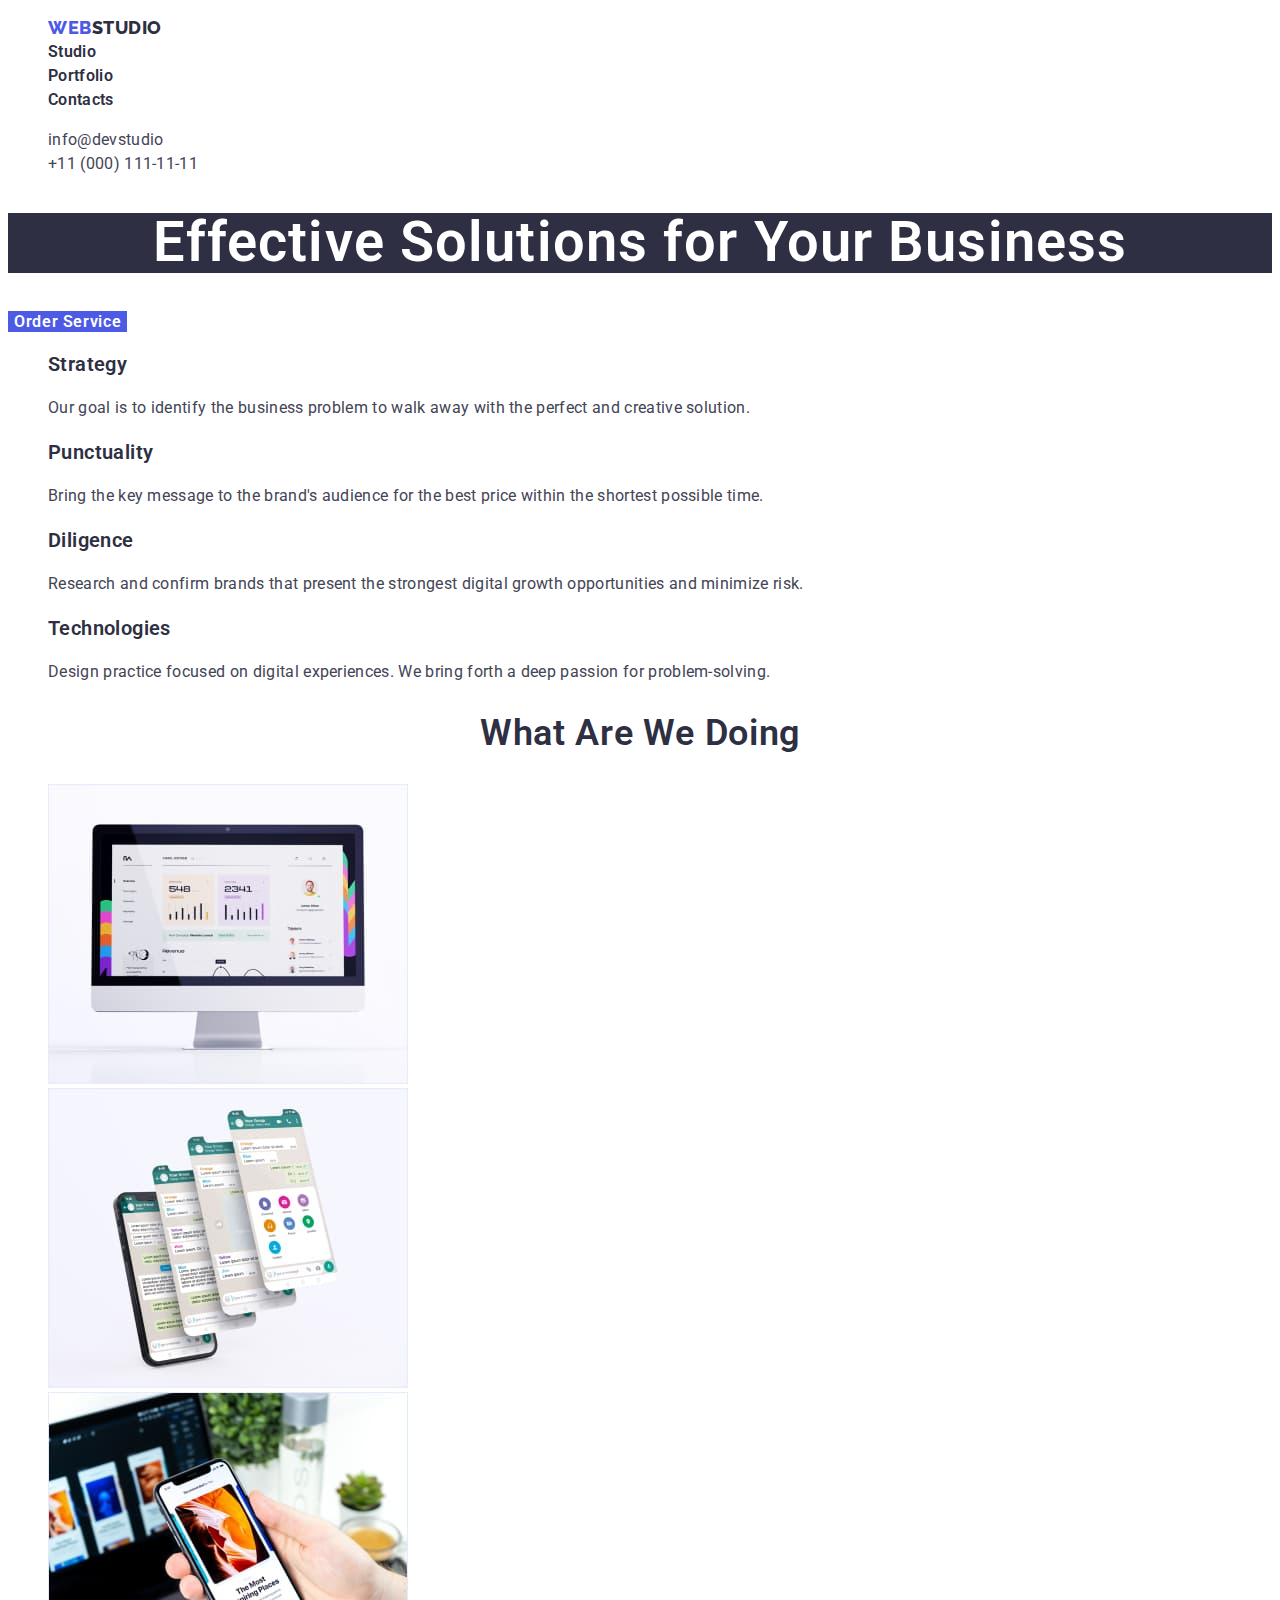
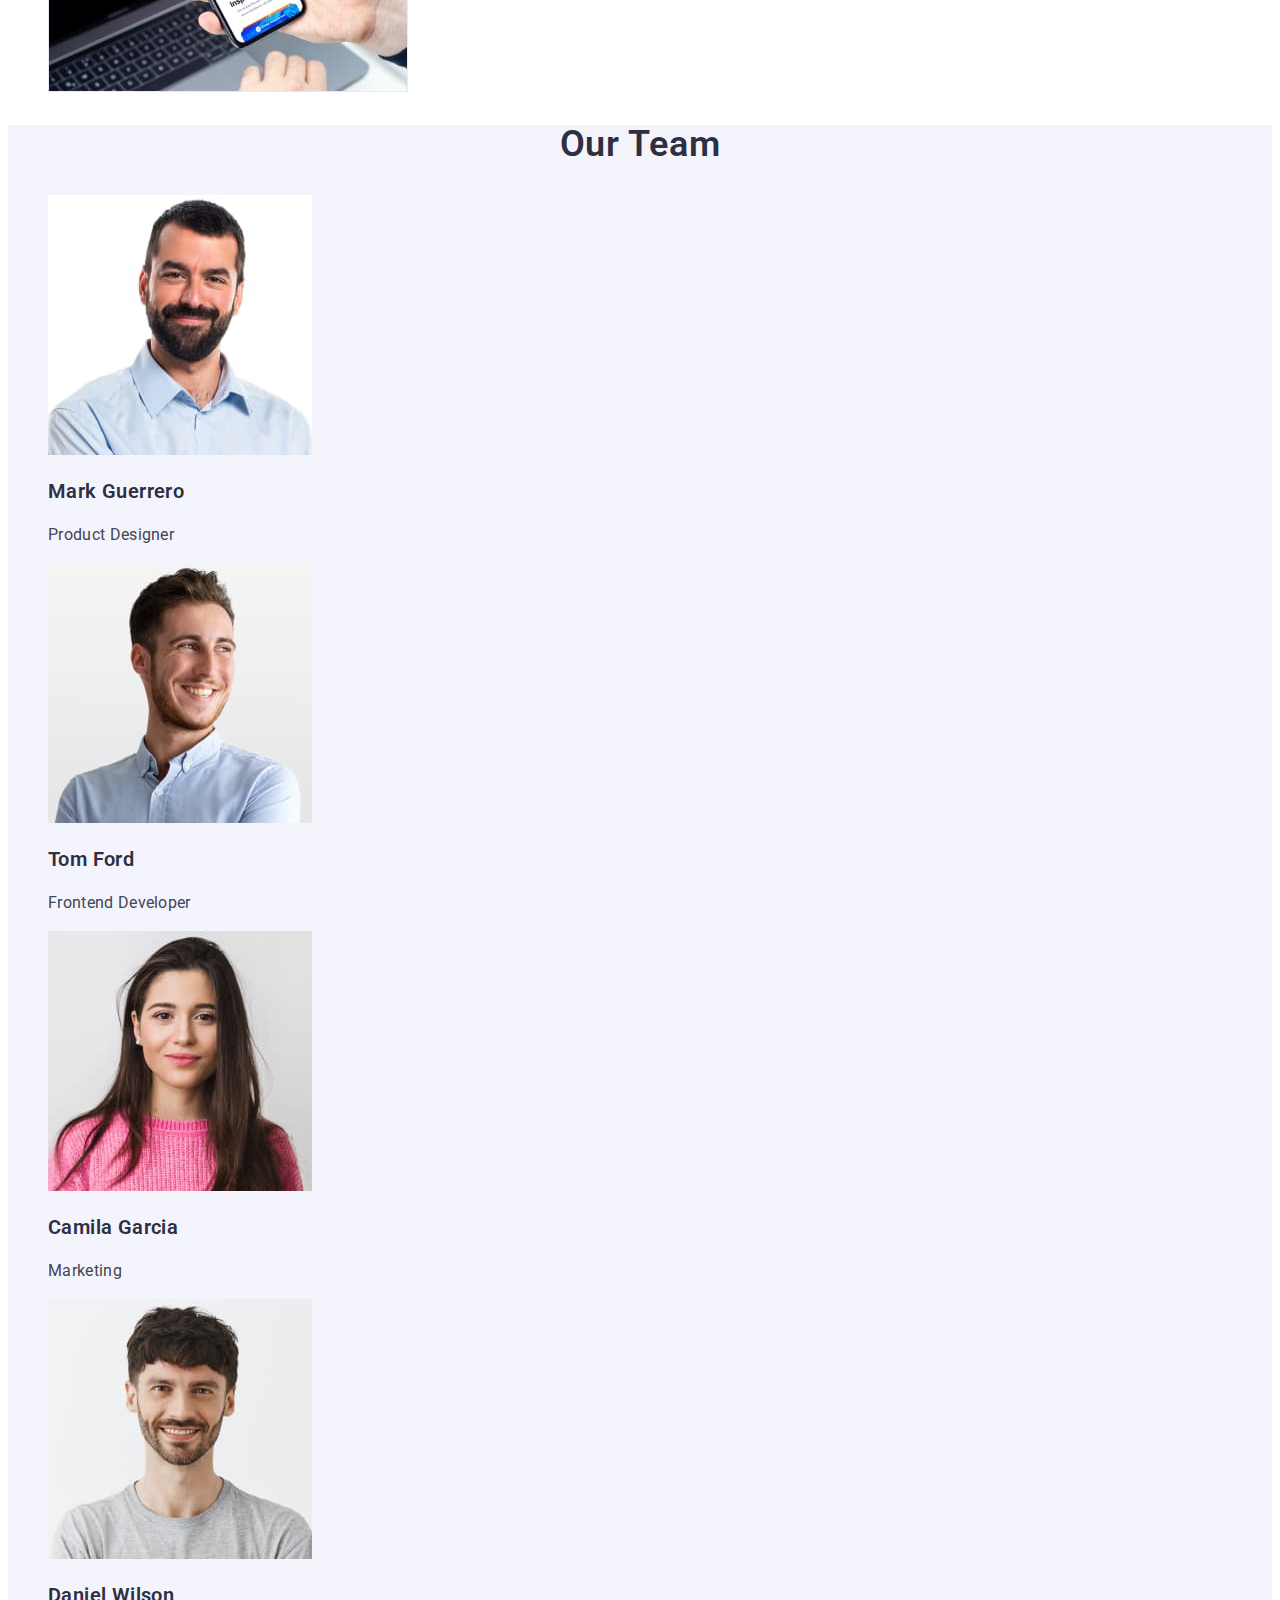
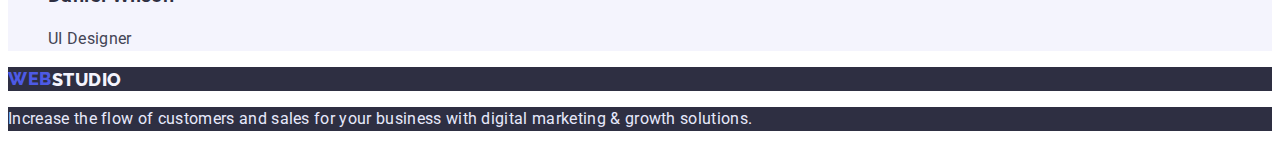
==== index.html @ f4438ddd "Перенесла 2 ДЗ" ====
<!DOCTYPE html>
<html lang="en">
  <head>
    <meta charset="UTF-8" />
    <meta http-equiv="X-UA-Compatible" content="IE=edge" />
    <meta name="viewport" content="width=device-width, initial-scale=1.0" />
    <title>Web studio</title>
    <link rel="preconnect" href="https://fonts.googleapis.com" />
    <link rel="preconnect" href="https://fonts.gstatic.com" crossorigin />
    <link
      href="https://fonts.googleapis.com/css2?family=Raleway:wght@700&family=Roboto:wght@400;500;700;900&display=swap"
      rel="stylesheet"
    />
    <link rel="stylesheet" href="./css/styles.css" />
  </head>
  <body>
    <!-- Шапка -->
    <header>
      <nav>
        <ul class="no-style-type">
          <li>
            <a href="./index.html" class="logo-accent no-decor"
              ><span class="logo">Web</span> studio</a
            >
          </li>
          <li><a href="./index.html" class="link-nav no-decor">Studio</a></li>
          <li>
            <a href="./portfolio.html" class="link-nav no-decor">Portfolio</a>
          </li>
          <li><a href="" class="link-nav no-decor">Contacts</a></li>
        </ul>
      </nav>
      <ul class="no-style-type">
        <li>
          <a href="mailto:info@devstudio" class="social-list no-decor"
            >info@devstudio</a
          >
        </li>
        <li>
          <a href="tel:+11(000)111-11-11" class="social-list no-decor"
            >+11 (000) 111-11-11</a
          >
        </li>
      </ul>
    </header>
    <main>
      <!-- Герой -->
      <section>
        <h1 class="hero-title">Effective Solutions for Your Business</h1>
        <button type="button" class="hero-btn">Order Service</button>
      </section>
      <!-- Преимущества -->
      <section>
        <h2 hidden>Dignity</h2>
        <ul class="no-style-type">
          <li>
            <h3 class="subtitle">Strategy</h3>
            <p class="text">
              Our goal is to identify the business problem to walk away with the
              perfect and creative solution.
            </p>
          </li>
          <li>
            <h3 class="subtitle">Punctuality</h3>
            <p class="text">
              Bring the key message to the brand's audience for the best price
              within the shortest possible time.
            </p>
          </li>
          <li>
            <h3 class="subtitle">Diligence</h3>
            <p class="text">
              Research and confirm brands that present the strongest digital
              growth opportunities and minimize risk.
            </p>
          </li>
          <li>
            <h3 class="subtitle">Technologies</h3>
            <p class="text">
              Design practice focused on digital experiences. We bring forth a
              deep passion for problem-solving.
            </p>
          </li>
        </ul>
      </section>
      <!-- Продукт -->
      <section>
        <h2 class="title">What are we doing</h2>
        <ul class="no-style-type">
          <li>
            <img
              src="./images/image-1.jpg"
              alt="Computer"
              width="360"
              height="300"
            />
          </li>
          <li>
            <img
              src="./images/image-2.jpg"
              alt="Phone"
              width="360"
              height="300"
            />
          </li>
          <li>
            <img
              src="./images/image-3.jpg"
              alt="Phone in hand"
              width="360"
              height="300"
            />
          </li>
        </ul>
      </section>
      <!-- Команда -->
      <section class="team">
        <h2 class="title">Our Team</h2>
        <ul class="no-style-type">
          <li>
            <img
              src="./images/image-4.jpg"
              alt="Product Designer"
              width="264"
              height="260"
            />
            <h3 class="subtitle">Mark Guerrero</h3>
            <p class="text">Product Designer</p>
          </li>
          <li>
            <img
              src="./images/image-5.jpg"
              alt="Frontend Developer"
              width="264"
              height="260"
            />
            <h3 class="subtitle">Tom Ford</h3>
            <p class="text">Frontend Developer</p>
          </li>
          <li>
            <img
              src="./images/image-6.jpg"
              alt="Marketing"
              width="264"
              height="260"
            />
            <h3 class="subtitle">Camila Garcia</h3>
            <p class="text">Marketing</p>
          </li>
          <li>
            <img
              src="./images/image-7.jpg"
              alt="UI Designer"
              width="264"
              height="260"
            />
            <h3 class="subtitle">Daniel Wilson</h3>
            <p class="text">UI Designer</p>
          </li>
        </ul>
      </section>
    </main>
    <!-- Футер -->
    <footer>
      <a href="./" class="logo-accent-white no-decor"
        ><span class="logo">Web</span> studio</a
      >
      <p class="text-white">
        Increase the flow of customers and sales for your business with digital
        marketing & growth solutions.
      </p>
    </footer>
  </body>
</html>
---- css/styles.css ----
:root {
  --accent-color: #4d5ae5;
  --main-color: #2e2f42;
  --second-color: #434455;
  --white-color: #ffffff;
  --cloud-color: #f4f4fd;
  --cornflover-color: #e7e9fc;
}
body {
  font-family: "Roboto", sans-serif;
  color: var(--main-color);
}
/* Шапка */
.no-decor {
  text-decoration: none;
}
.no-style-type {
  list-style-type: none;
}

.logo {
  font-family: "Raleway", sans-serif;
  font-weight: 800;
  font-size: 18px;
  line-height: 1.33;
  display: flex;
  align-items: center;
  letter-spacing: 0.03em;
  text-transform: uppercase;
  color: var(--accent-color);
}
.logo-accent {
  font-family: "Raleway", sans-serif;
  font-weight: 800;
  font-size: 18px;
  line-height: 1.33;
  display: flex;
  align-items: center;
  letter-spacing: 0.03em;
  text-transform: uppercase;
  color: var(--main-color);
}
.link-nav {
  font-weight: 600;
  font-size: 16px;
  line-height: 1.5;
  letter-spacing: 0.02em;
  color: var(--main-color);
}
.link-nav:hover {
  color: var(--second-color);
}
.link-nav:focus {
  color: var(--second-color);
}
.link-nav:active {
  color: var(--accent-color);
}
.social-list {
  font-size: 16px;
  line-height: 1.5;
  letter-spacing: 0.02em;
  color: var(--second-color);
}
.social-list:hover {
  color: var(--accent-color);
}
.social-list:focus {
  color: var(--accent-color);
}
/* Герой */
.hero-title {
  font-weight: 600;
  font-size: 56px;
  line-height: 1.07;
  text-align: center;
  letter-spacing: 0.02em;
  color: var(--white-color);
  background-color: var(--main-color);
}
.hero-btn {
  font-family: "Roboto", sans-serif;
  font-weight: 600;
  font-size: 16px;
  line-height: 1.19;
  display: flex;
  align-items: center;
  letter-spacing: 0.04em;
  color: var(--white-color);
  background-color: var(--accent-color);
  border: none;
  cursor: pointer;
}
.hero-btn:active {
  background: #404bbf;
}
/* Преимущества */
.subtitle {
  font-weight: 600;
  font-size: 20px;
  line-height: 1.2;
  letter-spacing: 0.02em;
}
.text {
  font-size: 16px;
  line-height: 1.5;
  letter-spacing: 0.02em;
  color: var(--second-color);
}
/* Продукт */
.title {
  font-weight: 600;
  font-size: 36px;
  line-height: 1.11;
  text-align: center;
  letter-spacing: 0.02em;
  text-transform: capitalize;
}
/* Команда */
.team {
  background-color: var(--cloud-color);
}
/* Футер */

.logo-accent-white {
  font-family: "Raleway", sans-serif;
  font-weight: 800;
  font-size: 18px;
  line-height: 1.17;
  display: flex;
  align-items: center;
  letter-spacing: 0.03em;
  text-transform: uppercase;
  color: var(--cloud-color);
  background-color: var(--main-color);
}
.text-white {
  font-size: 16px;
  line-height: 1.5;
  letter-spacing: 0.02em;
  color: var(--cornflover-color);
  background-color: var(--main-color);
}

/* Страница портфолио */
/* Фильтры */
.filters-btn {
  font-family: "Roboto", sans-serif;
  font-weight: 600;
  font-size: 16px;
  line-height: 1.5;
  display: flex;
  align-items: center;
  text-align: center;
  letter-spacing: 0.04em;
  color: var(--accent-color);
  background-color: var(--cornflover-color);
  border: none;
  cursor: pointer;
}
.filters-btn:hover {
  color: var(--white-color);
  background-color: var(--accent-color);
}
.filters-btn:focus {
  color: var(--white-color);
  background-color: var(--accent-color);
}
.text-cloud {
  font-size: 16px;
  line-height: 1.5;
  letter-spacing: 0.02em;
  color: var(--cloud-color);
  background-color: var(--accent-color);
}
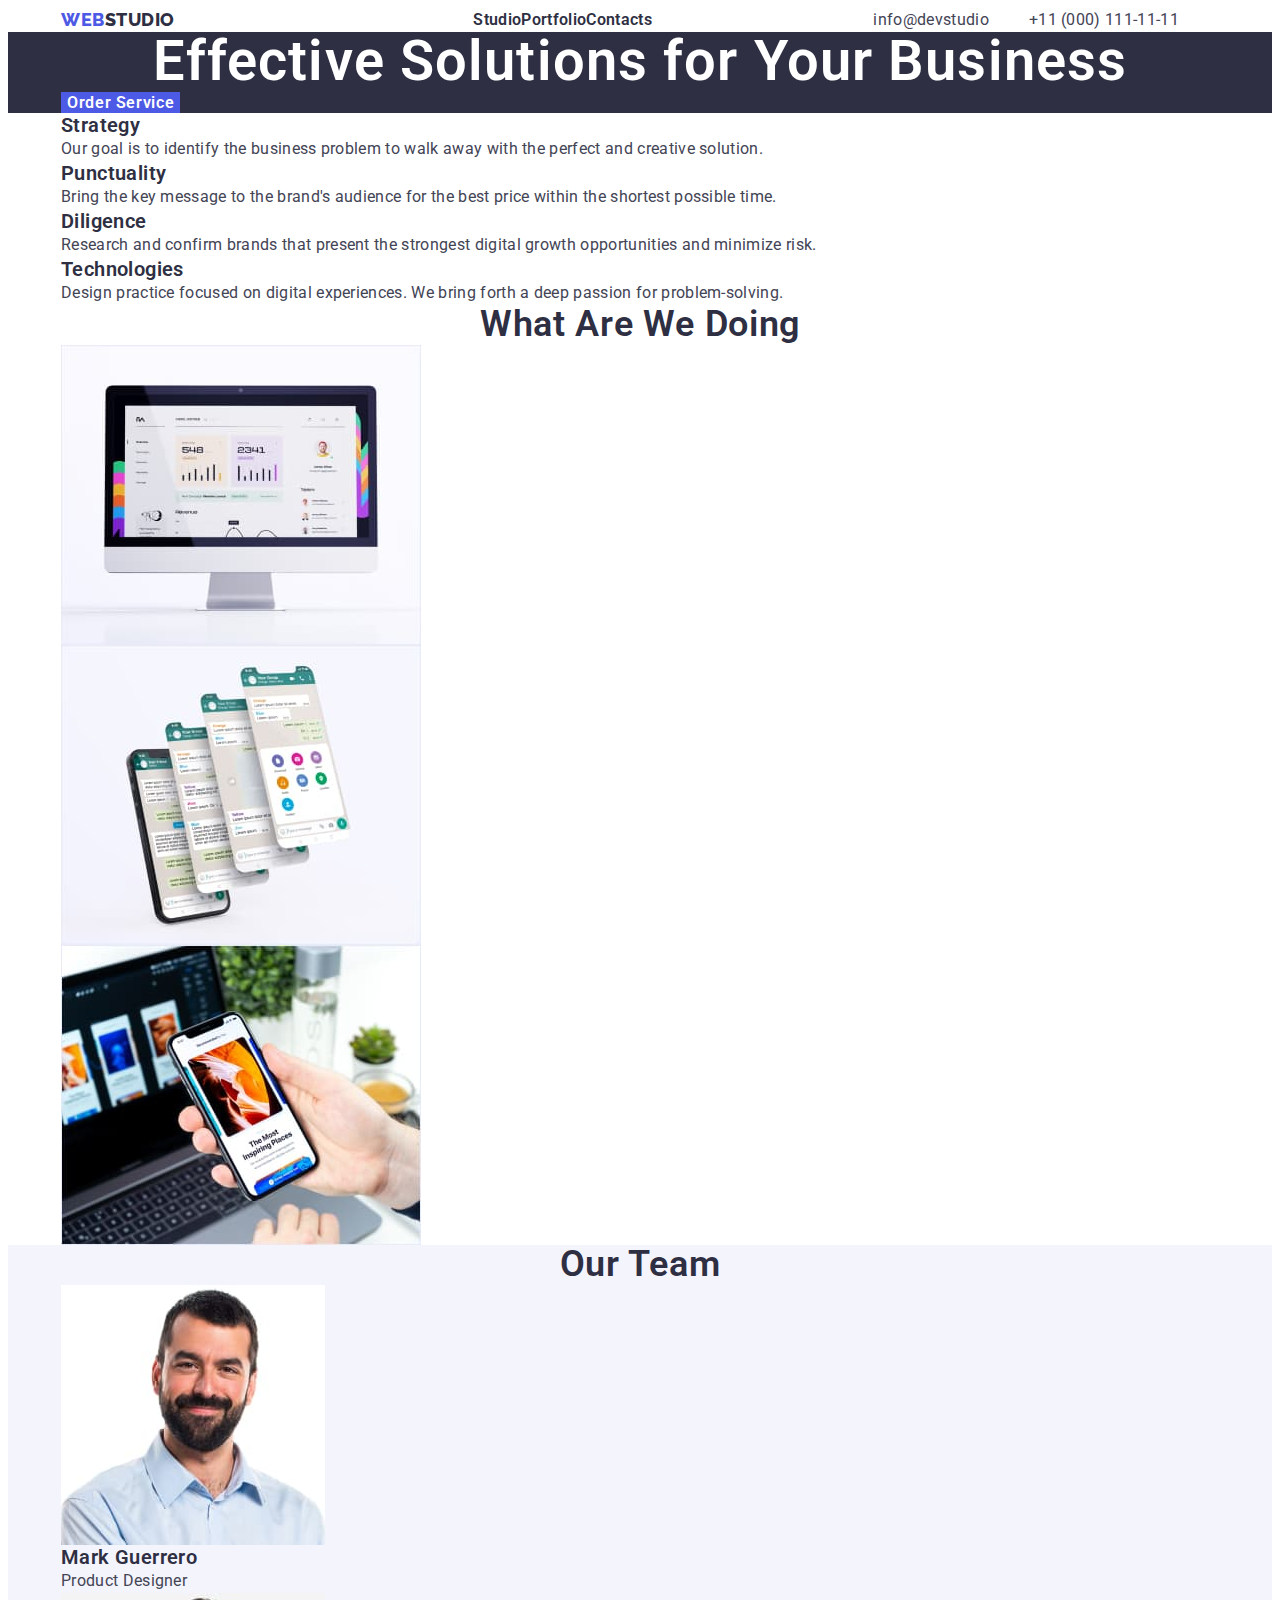
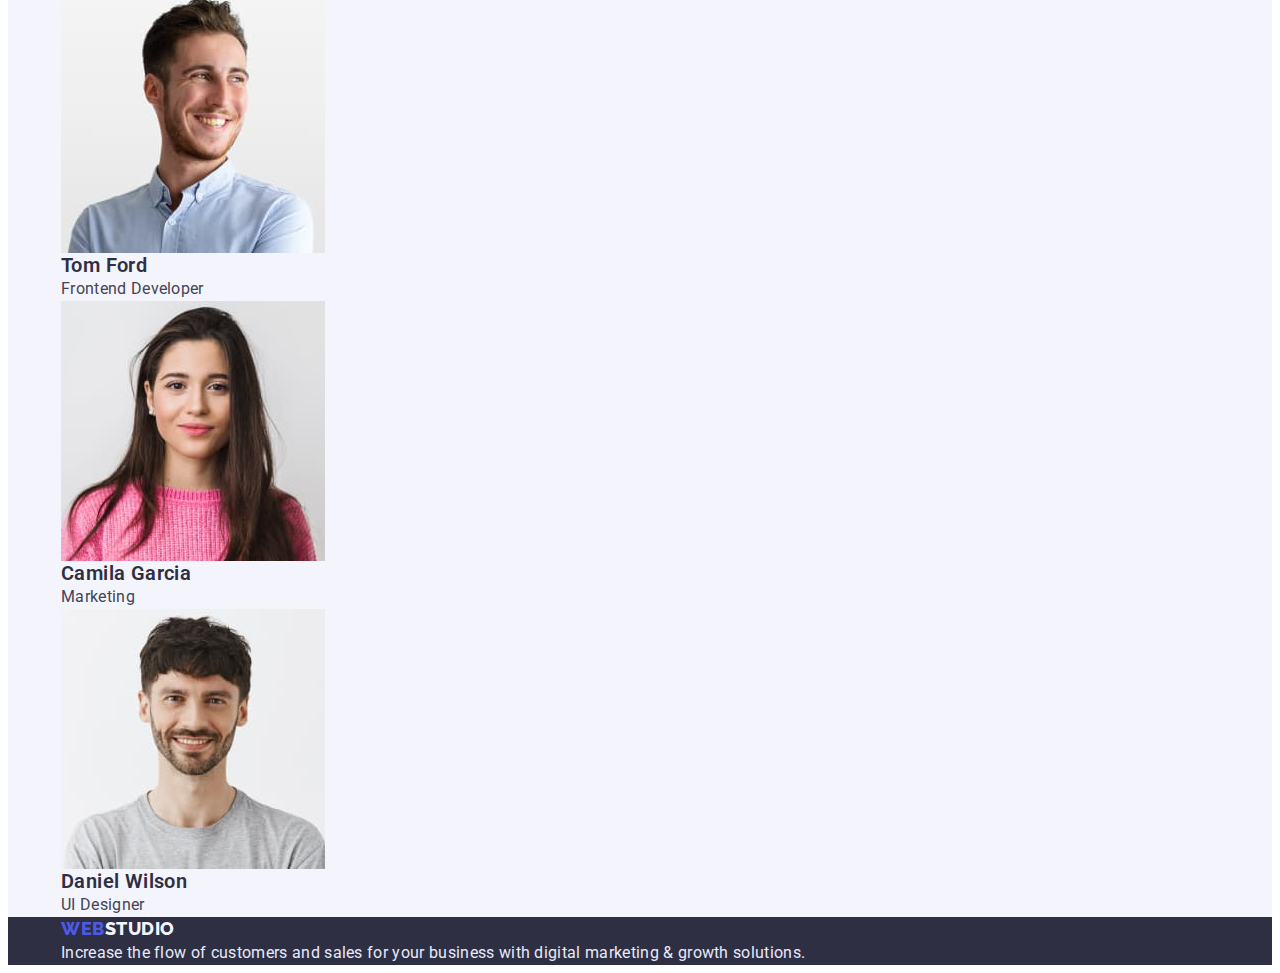
==== commit 39cba06a: "початок 3 дз" ====
--- a/index.html
+++ b/index.html
@@ -5,6 +5,13 @@
     <meta http-equiv="X-UA-Compatible" content="IE=edge" />
     <meta name="viewport" content="width=device-width, initial-scale=1.0" />
     <title>Web studio</title>
+    <link
+      rel="stylesheet"
+      href="https://cdnjs.cloudflare.com/ajax/libs/modern-normalize/1.1.0/modern-normalize.min.css"
+      integrity="sha512-wpPYUAdjBVSE4KJnH1VR1HeZfpl1ub8YT/NKx4PuQ5NmX2tKuGu6U/JRp5y+Y8XG2tV+wKQpNHVUX03MfMFn9Q=="
+      crossorigin="anonymous"
+      referrerpolicy="no-referrer"
+    />
     <link rel="preconnect" href="https://fonts.googleapis.com" />
     <link rel="preconnect" href="https://fonts.gstatic.com" crossorigin />
     <link
@@ -16,159 +23,175 @@
   <body>
     <!-- Шапка -->
     <header>
-      <nav>
-        <ul class="no-style-type">
+      <div class="container navigation"><a href="./index.html" class="logo-accent no-decor"
+                ><span class="logo">Web</span> studio</a
+              >
+        <nav>
+          <ul class="no-style-type navigation list-nav">
+            <li><a href="./index.html" class="link-nav no-decor">Studio</a></li>
+            <li>
+              <a href="./portfolio.html" class="link-nav no-decor">Portfolio</a>
+            </li>
+            <li><a href="" class="link-nav no-decor">Contacts</a></li>
+          </ul>
+        </nav>
+        <ul class="no-style-type navigation social-list-nav">
           <li>
-            <a href="./index.html" class="logo-accent no-decor"
-              ><span class="logo">Web</span> studio</a
+            <a href="mailto:info@devstudio" class="social-list no-decor"
+              >info@devstudio</a
             >
           </li>
-          <li><a href="./index.html" class="link-nav no-decor">Studio</a></li>
           <li>
-            <a href="./portfolio.html" class="link-nav no-decor">Portfolio</a>
+            <a href="tel:+11(000)111-11-11" class="social-list no-decor"
+              >+11 (000) 111-11-11</a
+            >
           </li>
-          <li><a href="" class="link-nav no-decor">Contacts</a></li>
         </ul>
-      </nav>
-      <ul class="no-style-type">
-        <li>
-          <a href="mailto:info@devstudio" class="social-list no-decor"
-            >info@devstudio</a
-          >
-        </li>
-        <li>
-          <a href="tel:+11(000)111-11-11" class="social-list no-decor"
-            >+11 (000) 111-11-11</a
-          >
-        </li>
-      </ul>
+      </div>
     </header>
     <main>
       <!-- Герой -->
-      <section>
-        <h1 class="hero-title">Effective Solutions for Your Business</h1>
-        <button type="button" class="hero-btn">Order Service</button>
+      <section class="hero">
+        <div class="container">
+          <h1 class="hero-title">Effective Solutions for Your Business</h1>
+          <button type="button" class="hero-btn">Order Service</button>
+        </div>
       </section>
       <!-- Преимущества -->
       <section>
-        <h2 hidden>Dignity</h2>
-        <ul class="no-style-type">
-          <li>
-            <h3 class="subtitle">Strategy</h3>
-            <p class="text">
-              Our goal is to identify the business problem to walk away with the
-              perfect and creative solution.
-            </p>
-          </li>
-          <li>
-            <h3 class="subtitle">Punctuality</h3>
-            <p class="text">
-              Bring the key message to the brand's audience for the best price
-              within the shortest possible time.
-            </p>
-          </li>
-          <li>
-            <h3 class="subtitle">Diligence</h3>
-            <p class="text">
-              Research and confirm brands that present the strongest digital
-              growth opportunities and minimize risk.
-            </p>
-          </li>
-          <li>
-            <h3 class="subtitle">Technologies</h3>
-            <p class="text">
-              Design practice focused on digital experiences. We bring forth a
-              deep passion for problem-solving.
-            </p>
-          </li>
-        </ul>
+        <div class="container">
+          <h2 hidden>Dignity</h2>
+          <ul class="no-style-type">
+            <li>
+              <h3 class="subtitle">Strategy</h3>
+              <p class="text">
+                Our goal is to identify the business problem to walk away with
+                the perfect and creative solution.
+              </p>
+            </li>
+            <li>
+              <h3 class="subtitle">Punctuality</h3>
+              <p class="text">
+                Bring the key message to the brand's audience for the best price
+                within the shortest possible time.
+              </p>
+            </li>
+            <li>
+              <h3 class="subtitle">Diligence</h3>
+              <p class="text">
+                Research and confirm brands that present the strongest digital
+                growth opportunities and minimize risk.
+              </p>
+            </li>
+            <li>
+              <h3 class="subtitle">Technologies</h3>
+              <p class="text">
+                Design practice focused on digital experiences. We bring forth a
+                deep passion for problem-solving.
+              </p>
+            </li>
+          </ul>
+        </div>
       </section>
       <!-- Продукт -->
       <section>
-        <h2 class="title">What are we doing</h2>
-        <ul class="no-style-type">
-          <li>
-            <img
-              src="./images/image-1.jpg"
-              alt="Computer"
-              width="360"
-              height="300"
-            />
-          </li>
-          <li>
-            <img
-              src="./images/image-2.jpg"
-              alt="Phone"
-              width="360"
-              height="300"
-            />
-          </li>
-          <li>
-            <img
-              src="./images/image-3.jpg"
-              alt="Phone in hand"
-              width="360"
-              height="300"
-            />
-          </li>
-        </ul>
+        <div class="container">
+          <h2 class="title">What are we doing</h2>
+          <ul class="no-style-type">
+            <li>
+              <img
+                class="image"
+                src="./images/image-1.jpg"
+                alt="Computer"
+                width="360"
+                height="300"
+              />
+            </li>
+            <li>
+              <img
+                class="image"
+                src="./images/image-2.jpg"
+                alt="Phone"
+                width="360"
+                height="300"
+              />
+            </li>
+            <li>
+              <img
+                class="image"
+                src="./images/image-3.jpg"
+                alt="Phone in hand"
+                width="360"
+                height="300"
+              />
+            </li>
+          </ul>
+        </div>
       </section>
       <!-- Команда -->
       <section class="team">
-        <h2 class="title">Our Team</h2>
-        <ul class="no-style-type">
-          <li>
-            <img
-              src="./images/image-4.jpg"
-              alt="Product Designer"
-              width="264"
-              height="260"
-            />
-            <h3 class="subtitle">Mark Guerrero</h3>
-            <p class="text">Product Designer</p>
-          </li>
-          <li>
-            <img
-              src="./images/image-5.jpg"
-              alt="Frontend Developer"
-              width="264"
-              height="260"
-            />
-            <h3 class="subtitle">Tom Ford</h3>
-            <p class="text">Frontend Developer</p>
-          </li>
-          <li>
-            <img
-              src="./images/image-6.jpg"
-              alt="Marketing"
-              width="264"
-              height="260"
-            />
-            <h3 class="subtitle">Camila Garcia</h3>
-            <p class="text">Marketing</p>
-          </li>
-          <li>
-            <img
-              src="./images/image-7.jpg"
-              alt="UI Designer"
-              width="264"
-              height="260"
-            />
-            <h3 class="subtitle">Daniel Wilson</h3>
-            <p class="text">UI Designer</p>
-          </li>
-        </ul>
+        <div class="container">
+          <h2 class="title">Our Team</h2>
+          <ul class="no-style-type">
+            <li>
+              <img
+                class="image"
+                src="./images/image-4.jpg"
+                alt="Product Designer"
+                width="264"
+                height="260"
+              />
+              <h3 class="subtitle">Mark Guerrero</h3>
+              <p class="text">Product Designer</p>
+            </li>
+            <li>
+              <img
+                class="image"
+                src="./images/image-5.jpg"
+                alt="Frontend Developer"
+                width="264"
+                height="260"
+              />
+              <h3 class="subtitle">Tom Ford</h3>
+              <p class="text">Frontend Developer</p>
+            </li>
+            <li>
+              <img
+                class="image"
+                src="./images/image-6.jpg"
+                alt="Marketing"
+                width="264"
+                height="260"
+              />
+              <h3 class="subtitle">Camila Garcia</h3>
+              <p class="text">Marketing</p>
+            </li>
+            <li>
+              <img
+                class="image"
+                src="./images/image-7.jpg"
+                alt="UI Designer"
+                width="264"
+                height="260"
+              />
+              <h3 class="subtitle">Daniel Wilson</h3>
+              <p class="text">UI Designer</p>
+            </li>
+          </ul>
+        </div>
       </section>
     </main>
     <!-- Футер -->
-    <footer>
-      <a href="./" class="logo-accent-white no-decor"
-        ><span class="logo">Web</span> studio</a
-      >
-      <p class="text-white">
-        Increase the flow of customers and sales for your business with digital
-        marketing & growth solutions.
-      </p>
+    <footer class="footer">
+      <div class="container">
+        <a href="./" class="logo-accent-white no-decor"
+          ><span class="logo">Web</span> studio</a
+        >
+        <p class="text-white">
+          Increase the flow of customers and sales for your business with
+          digital marketing & growth solutions.
+        </p>
+      </div>
     </footer>
   </body>
 </html>
--- a/css/styles.css
+++ b/css/styles.css
@@ -10,12 +10,35 @@
   font-family: "Roboto", sans-serif;
   color: var(--main-color);
 }
-/* Шапка */
+/* Утилиты */
+ul {
+  padding: 0;
+  margin:0;
+}
+h1,h2,h3,p {
+  margin:0;
+}
+.image {
+  display: block;
+}
+.container {
+  margin-left: auto;
+  margin-right: auto;
+  width: 1158px;
+  padding-left: 12px;
+  padding-right: 12px;
+}
 .no-decor {
   text-decoration: none;
 }
 .no-style-type {
   list-style-type: none;
+}
+/* Шапка */
+.navigation {
+  display: flex;
+  flex-wrap: wrap;
+  justify-content: space-between;
 }
 
 .logo {
@@ -30,6 +53,8 @@
   color: var(--accent-color);
 }
 .logo-accent {
+  display: inline-block;
+  margin-right: 77px;
   font-family: "Raleway", sans-serif;
   font-weight: 800;
   font-size: 18px;
@@ -41,6 +66,7 @@
   color: var(--main-color);
 }
 .link-nav {
+  display: inline-block;
   font-weight: 600;
   font-size: 16px;
   line-height: 1.5;
@@ -57,10 +83,17 @@
   color: var(--accent-color);
 }
 .social-list {
-  font-size: 16px;
-  line-height: 1.5;
-  letter-spacing: 0.02em;
-  color: var(--second-color);
+  display: inline-block;
+
+    font-size: 16px;
+  line-height: 1.5;
+  letter-spacing: 0.02em;
+  color: var(--second-color);
+}
+.social-list:first-child {
+  margin-right: 40px;
+}
+
 }
 .social-list:hover {
   color: var(--accent-color);
@@ -69,6 +102,9 @@
   color: var(--accent-color);
 }
 /* Герой */
+.hero {
+  background-color: var(--main-color);
+}
 .hero-title {
   font-weight: 600;
   font-size: 56px;
@@ -76,7 +112,7 @@
   text-align: center;
   letter-spacing: 0.02em;
   color: var(--white-color);
-  background-color: var(--main-color);
+  
 }
 .hero-btn {
   font-family: "Roboto", sans-serif;
@@ -121,7 +157,9 @@
   background-color: var(--cloud-color);
 }
 /* Футер */
-
+.footer {
+  background-color: var(--main-color)
+}
 .logo-accent-white {
   font-family: "Raleway", sans-serif;
   font-weight: 800;
@@ -132,14 +170,12 @@
   letter-spacing: 0.03em;
   text-transform: uppercase;
   color: var(--cloud-color);
-  background-color: var(--main-color);
 }
 .text-white {
   font-size: 16px;
   line-height: 1.5;
   letter-spacing: 0.02em;
   color: var(--cornflover-color);
-  background-color: var(--main-color);
 }
 
 /* Страница портфолио */
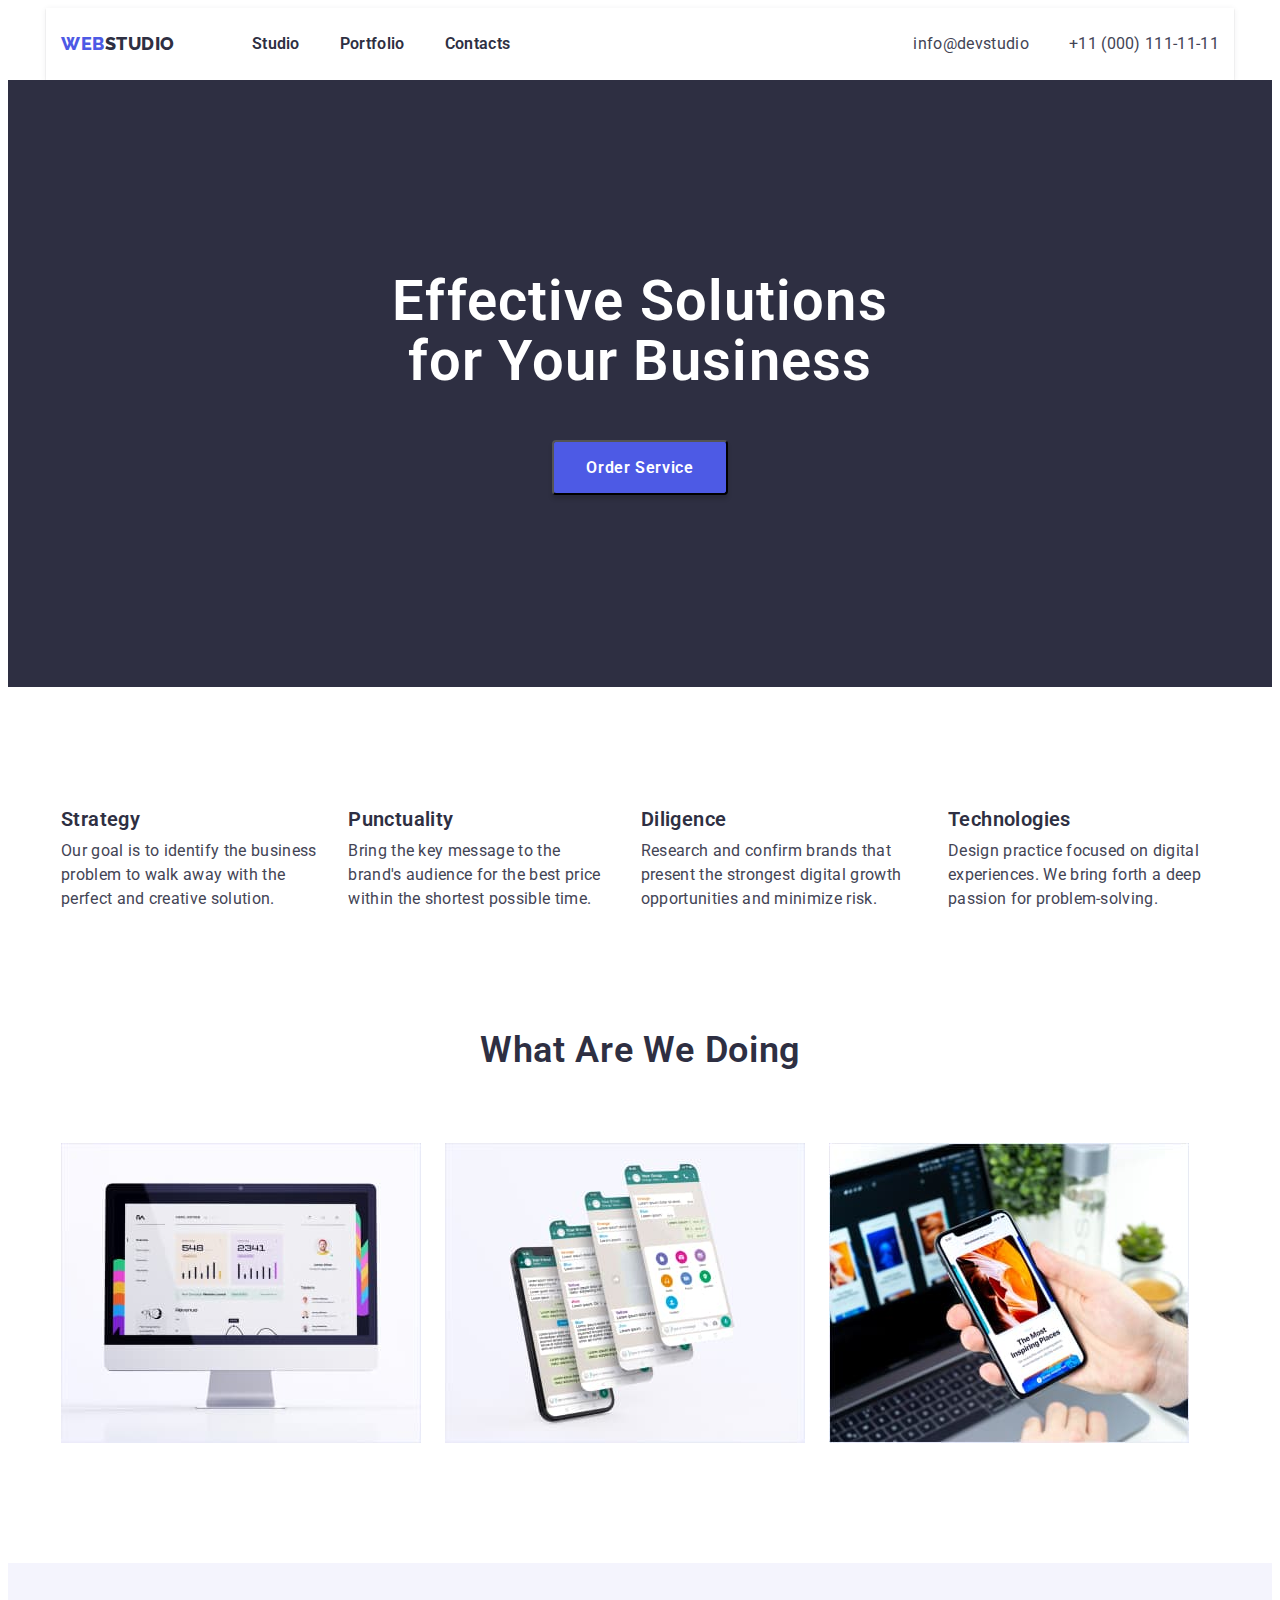
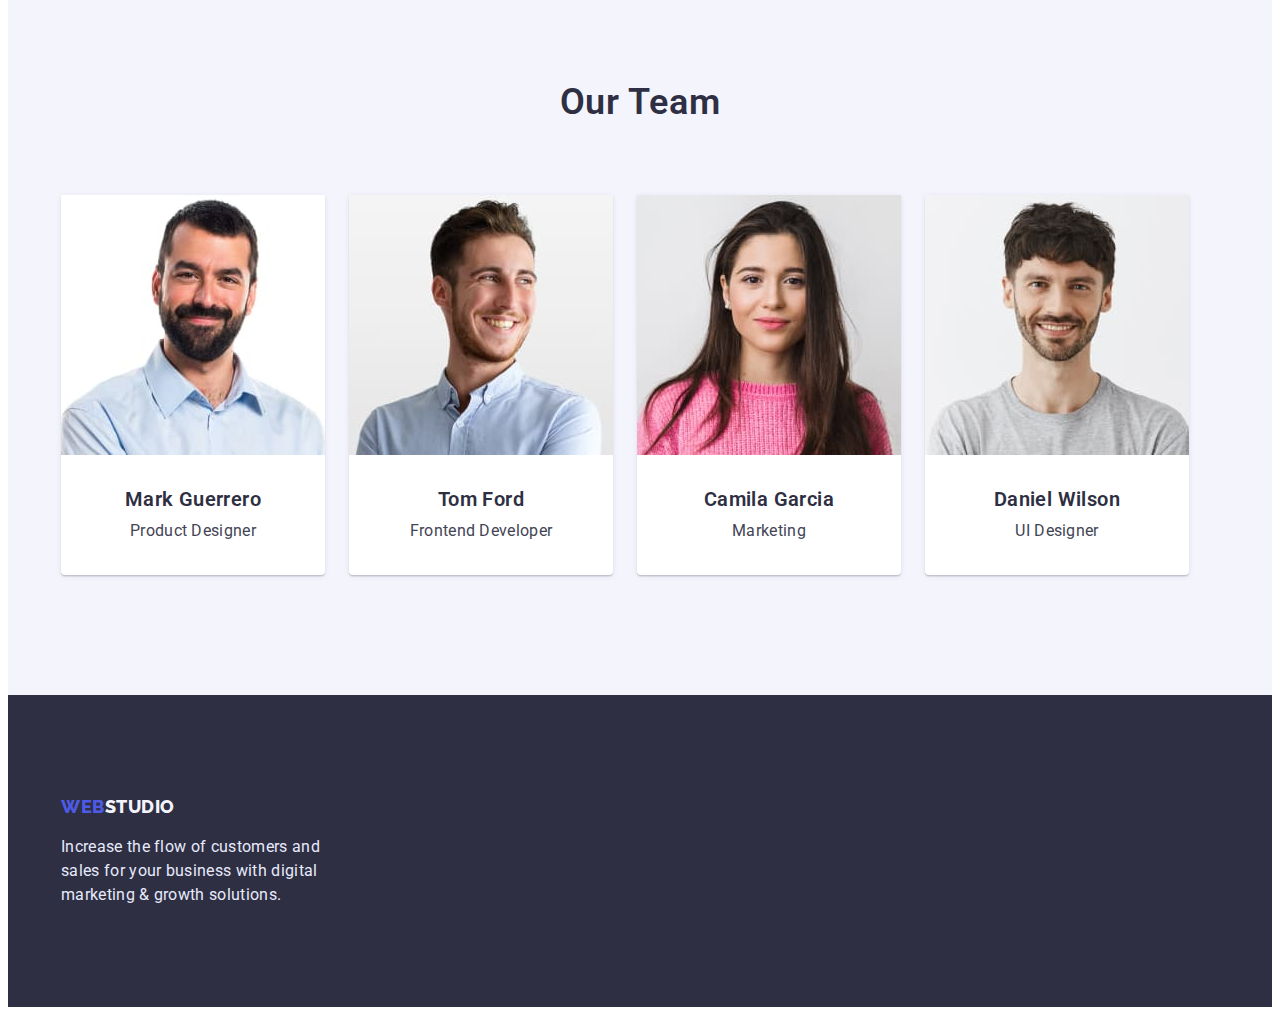
==== commit 8d4ebfa4: "Виконана домашня робота 3" ====
--- a/index.html
+++ b/index.html
@@ -23,26 +23,31 @@
   <body>
     <!-- Шапка -->
     <header>
-      <div class="container navigation"><a href="./index.html" class="logo-accent no-decor"
-                ><span class="logo">Web</span> studio</a
-              >
-        <nav>
-          <ul class="no-style-type navigation list-nav">
-            <li><a href="./index.html" class="link-nav no-decor">Studio</a></li>
-            <li>
+      <div class="container box nav-list">
+        <nav class="nav-list">
+          <a href="./index.html" class="logo-accent no-decor"
+            ><span class="logo">Web</span> studio</a
+          >
+          <ul class="no-style-type list-nav">
+            <li class="item-nav">
+              <a href="./index.html" class="link-nav no-decor">Studio</a>
+            </li>
+            <li class="item-nav">
               <a href="./portfolio.html" class="link-nav no-decor">Portfolio</a>
             </li>
-            <li><a href="" class="link-nav no-decor">Contacts</a></li>
+            <li class="item-nav">
+              <a href="" class="link-nav no-decor">Contacts</a>
+            </li>
           </ul>
         </nav>
-        <ul class="no-style-type navigation social-list-nav">
-          <li>
-            <a href="mailto:info@devstudio" class="social-list no-decor"
+        <ul class="no-style-type nav-list">
+          <li class="social-list">
+            <a href="mailto:info@devstudio" class="social-link no-decor"
               >info@devstudio</a
             >
           </li>
-          <li>
-            <a href="tel:+11(000)111-11-11" class="social-list no-decor"
+          <li class="social-list">
+            <a href="tel:+11(000)111-11-11" class="social-link no-decor"
               >+11 (000) 111-11-11</a
             >
           </li>
@@ -53,7 +58,10 @@
       <!-- Герой -->
       <section class="hero">
         <div class="container">
-          <h1 class="hero-title">Effective Solutions for Your Business</h1>
+          <h1 class="hero-title">
+            Effective Solutions<br />
+            for Your Business
+          </h1>
           <button type="button" class="hero-btn">Order Service</button>
         </div>
       </section>
@@ -61,29 +69,29 @@
       <section>
         <div class="container">
           <h2 hidden>Dignity</h2>
-          <ul class="no-style-type">
-            <li>
+          <ul class="dignity-list no-style-type">
+            <li class="dignity-item">
               <h3 class="subtitle">Strategy</h3>
               <p class="text">
                 Our goal is to identify the business problem to walk away with
                 the perfect and creative solution.
               </p>
             </li>
-            <li>
+            <li class="dignity-item">
               <h3 class="subtitle">Punctuality</h3>
               <p class="text">
                 Bring the key message to the brand's audience for the best price
                 within the shortest possible time.
               </p>
             </li>
-            <li>
+            <li class="dignity-item">
               <h3 class="subtitle">Diligence</h3>
               <p class="text">
                 Research and confirm brands that present the strongest digital
                 growth opportunities and minimize risk.
               </p>
             </li>
-            <li>
+            <li class="dignity-item">
               <h3 class="subtitle">Technologies</h3>
               <p class="text">
                 Design practice focused on digital experiences. We bring forth a
@@ -97,8 +105,8 @@
       <section>
         <div class="container">
           <h2 class="title">What are we doing</h2>
-          <ul class="no-style-type">
-            <li>
+          <ul class="no-style-type image-list">
+            <li class="image-item">
               <img
                 class="image"
                 src="./images/image-1.jpg"
@@ -107,7 +115,7 @@
                 height="300"
               />
             </li>
-            <li>
+            <li class="image-item">
               <img
                 class="image"
                 src="./images/image-2.jpg"
@@ -116,7 +124,7 @@
                 height="300"
               />
             </li>
-            <li>
+            <li class="image-item">
               <img
                 class="image"
                 src="./images/image-3.jpg"
@@ -132,8 +140,8 @@
       <section class="team">
         <div class="container">
           <h2 class="title">Our Team</h2>
-          <ul class="no-style-type">
-            <li>
+          <ul class="no-style-type team-list">
+            <li class="team-item">
               <img
                 class="image"
                 src="./images/image-4.jpg"
@@ -144,7 +152,7 @@
               <h3 class="subtitle">Mark Guerrero</h3>
               <p class="text">Product Designer</p>
             </li>
-            <li>
+            <li class="team-item">
               <img
                 class="image"
                 src="./images/image-5.jpg"
@@ -155,7 +163,7 @@
               <h3 class="subtitle">Tom Ford</h3>
               <p class="text">Frontend Developer</p>
             </li>
-            <li>
+            <li class="team-item">
               <img
                 class="image"
                 src="./images/image-6.jpg"
@@ -166,7 +174,7 @@
               <h3 class="subtitle">Camila Garcia</h3>
               <p class="text">Marketing</p>
             </li>
-            <li>
+            <li class="team-item">
               <img
                 class="image"
                 src="./images/image-7.jpg"
--- a/css/styles.css
+++ b/css/styles.css
@@ -13,10 +13,13 @@
 /* Утилиты */
 ul {
   padding: 0;
-  margin:0;
-}
-h1,h2,h3,p {
-  margin:0;
+  margin: 0;
+}
+h1,
+h2,
+h3,
+p {
+  margin: 0;
 }
 .image {
   display: block;
@@ -25,8 +28,8 @@
   margin-left: auto;
   margin-right: auto;
   width: 1158px;
-  padding-left: 12px;
-  padding-right: 12px;
+  padding-left: 15px;
+  padding-right: 15px;
 }
 .no-decor {
   text-decoration: none;
@@ -35,9 +38,13 @@
   list-style-type: none;
 }
 /* Шапка */
-.navigation {
-  display: flex;
-  flex-wrap: wrap;
+.box {
+  box-shadow: 0px 2px 1px rgba(46, 47, 66, 0.08),
+    0px 1px 1px rgba(46, 47, 66, 0.16), 0px 1px 6px rgba(46, 47, 66, 0.08);
+}
+.nav-list {
+  display: flex;
+  align-items: center;
   justify-content: space-between;
 }
 
@@ -55,6 +62,7 @@
 .logo-accent {
   display: inline-block;
   margin-right: 77px;
+  padding: 24px 0;
   font-family: "Raleway", sans-serif;
   font-weight: 800;
   font-size: 18px;
@@ -65,6 +73,12 @@
   text-transform: uppercase;
   color: var(--main-color);
 }
+.list-nav {
+  display: flex;
+}
+.item-nav:nth-child(-n + 2) {
+  margin-right: 40px;
+}
 .link-nav {
   display: inline-block;
   font-weight: 600;
@@ -82,10 +96,8 @@
 .link-nav:active {
   color: var(--accent-color);
 }
-.social-list {
-  display: inline-block;
-
-    font-size: 16px;
+.social-link {
+  font-size: 16px;
   line-height: 1.5;
   letter-spacing: 0.02em;
   color: var(--second-color);
@@ -94,27 +106,31 @@
   margin-right: 40px;
 }
 
-}
-.social-list:hover {
-  color: var(--accent-color);
-}
-.social-list:focus {
+.social-link:hover {
+  color: var(--accent-color);
+}
+.social-link:focus {
   color: var(--accent-color);
 }
 /* Герой */
 .hero {
   background-color: var(--main-color);
+  padding-bottom: 192px;
 }
 .hero-title {
+  padding-top: 192px;
+  margin-bottom: 48px;
   font-weight: 600;
   font-size: 56px;
   line-height: 1.07;
   text-align: center;
   letter-spacing: 0.02em;
   color: var(--white-color);
-  
 }
 .hero-btn {
+  margin-left: auto;
+  margin-right: auto;
+  padding: 16px 32px;
   font-family: "Roboto", sans-serif;
   font-weight: 600;
   font-size: 16px;
@@ -124,14 +140,28 @@
   letter-spacing: 0.04em;
   color: var(--white-color);
   background-color: var(--accent-color);
-  border: none;
+  box-shadow: 0px 4px 4px rgba(0, 0, 0, 0.15);
+  border-radius: 4px;
   cursor: pointer;
 }
 .hero-btn:active {
   background: #404bbf;
 }
 /* Преимущества */
+.dignity-list {
+  display: flex;
+  padding-top: 120px;
+  padding-bottom: 120px;
+}
+.dignity-item {
+  display: inline-block;
+  margin-right: 24px;
+}
+.dignity-item:last-child {
+  margin-right: 0;
+}
 .subtitle {
+  margin-bottom: 8px;
   font-weight: 600;
   font-size: 20px;
   line-height: 1.2;
@@ -145,6 +175,7 @@
 }
 /* Продукт */
 .title {
+  margin-bottom: 72px;
   font-weight: 600;
   font-size: 36px;
   line-height: 1.11;
@@ -152,13 +183,48 @@
   letter-spacing: 0.02em;
   text-transform: capitalize;
 }
+.image-list {
+  display: flex;
+  padding-bottom: 120px;
+}
+.image-item {
+  margin-right: 24px;
+}
+.image-item:last-child {
+  margin-right: 0;
+}
 /* Команда */
 .team {
   background-color: var(--cloud-color);
+  padding-top: 120px;
+}
+.team-list {
+  display: flex;
+  padding-bottom: 120px;
+}
+.team-item {
+  margin-right: 24px;
+  text-align: center;
+  padding-bottom: 32px;
+  background: var(--white-color);
+  box-shadow: 0px 1px 6px rgba(46, 47, 66, 0.08),
+    0px 1px 1px rgba(46, 47, 66, 0.16), 0px 2px 1px rgba(46, 47, 66, 0.08);
+  border-radius: 0px 0px 4px 4px;
+}
+.team-item:last-child {
+  margin-right: 0;
+}
+.team-item > img {
+  margin-bottom: 32px;
+}
+.team-item > h3 {
+  margin-bottom: 8px;
 }
 /* Футер */
 .footer {
-  background-color: var(--main-color)
+  background-color: var(--main-color);
+  padding-top: 100px;
+  padding-bottom: 100px;
 }
 .logo-accent-white {
   font-family: "Raleway", sans-serif;
@@ -172,6 +238,8 @@
   color: var(--cloud-color);
 }
 .text-white {
+  margin-top: 16px;
+  max-width: 264px;
   font-size: 16px;
   line-height: 1.5;
   letter-spacing: 0.02em;
@@ -180,7 +248,16 @@
 
 /* Страница портфолио */
 /* Фильтры */
+.btn-list {
+  display: flex;
+  justify-content: center;
+  padding-top: 96px;
+}
+.btn-item {
+  margin-right: 24px;
+}
 .filters-btn {
+  padding: 12px 24px;
   font-family: "Roboto", sans-serif;
   font-weight: 600;
   font-size: 16px;
@@ -190,13 +267,15 @@
   text-align: center;
   letter-spacing: 0.04em;
   color: var(--accent-color);
-  background-color: var(--cornflover-color);
-  border: none;
+  border: 1px solid var(--cornflover-color);
+  border-radius: 4px;
   cursor: pointer;
 }
 .filters-btn:hover {
   color: var(--white-color);
   background-color: var(--accent-color);
+  box-shadow: 0px 3px 1px rgba(0, 0, 0, 0.1), 0px 2px 1px rgba(0, 0, 0, 0.08),
+    0px 2px 2px rgba(0, 0, 0, 0.12);
 }
 .filters-btn:focus {
   color: var(--white-color);
@@ -209,3 +288,34 @@
   color: var(--cloud-color);
   background-color: var(--accent-color);
 }
+.examples-list {
+  display: flex;
+  justify-content: space-between;
+  flex-wrap: wrap;
+  margin-top: 72px;
+  padding-bottom: 120px;
+}
+.examples-item {
+  border: 0.5px solid var(--cloud-color);
+  box-shadow: 0px 1px 6px rgba(46, 47, 66, 0.08);
+  margin-right: 24px;
+  margin-bottom: 48px;
+}
+.examples-item:nth-child(3n) {
+  margin-right: 0;
+}
+.examples-item:nth-last-child(-n + 3) {
+  margin-bottom: 0;
+}
+.examples-item > a {
+  display: inline-block;
+  margin-bottom: 32px;
+}
+.examples-item > h3 {
+  margin-bottom: 8px;
+  padding-left: 16px;
+}
+.examples-item > p {
+  padding-bottom: 32px;
+  padding-left: 16px;
+}
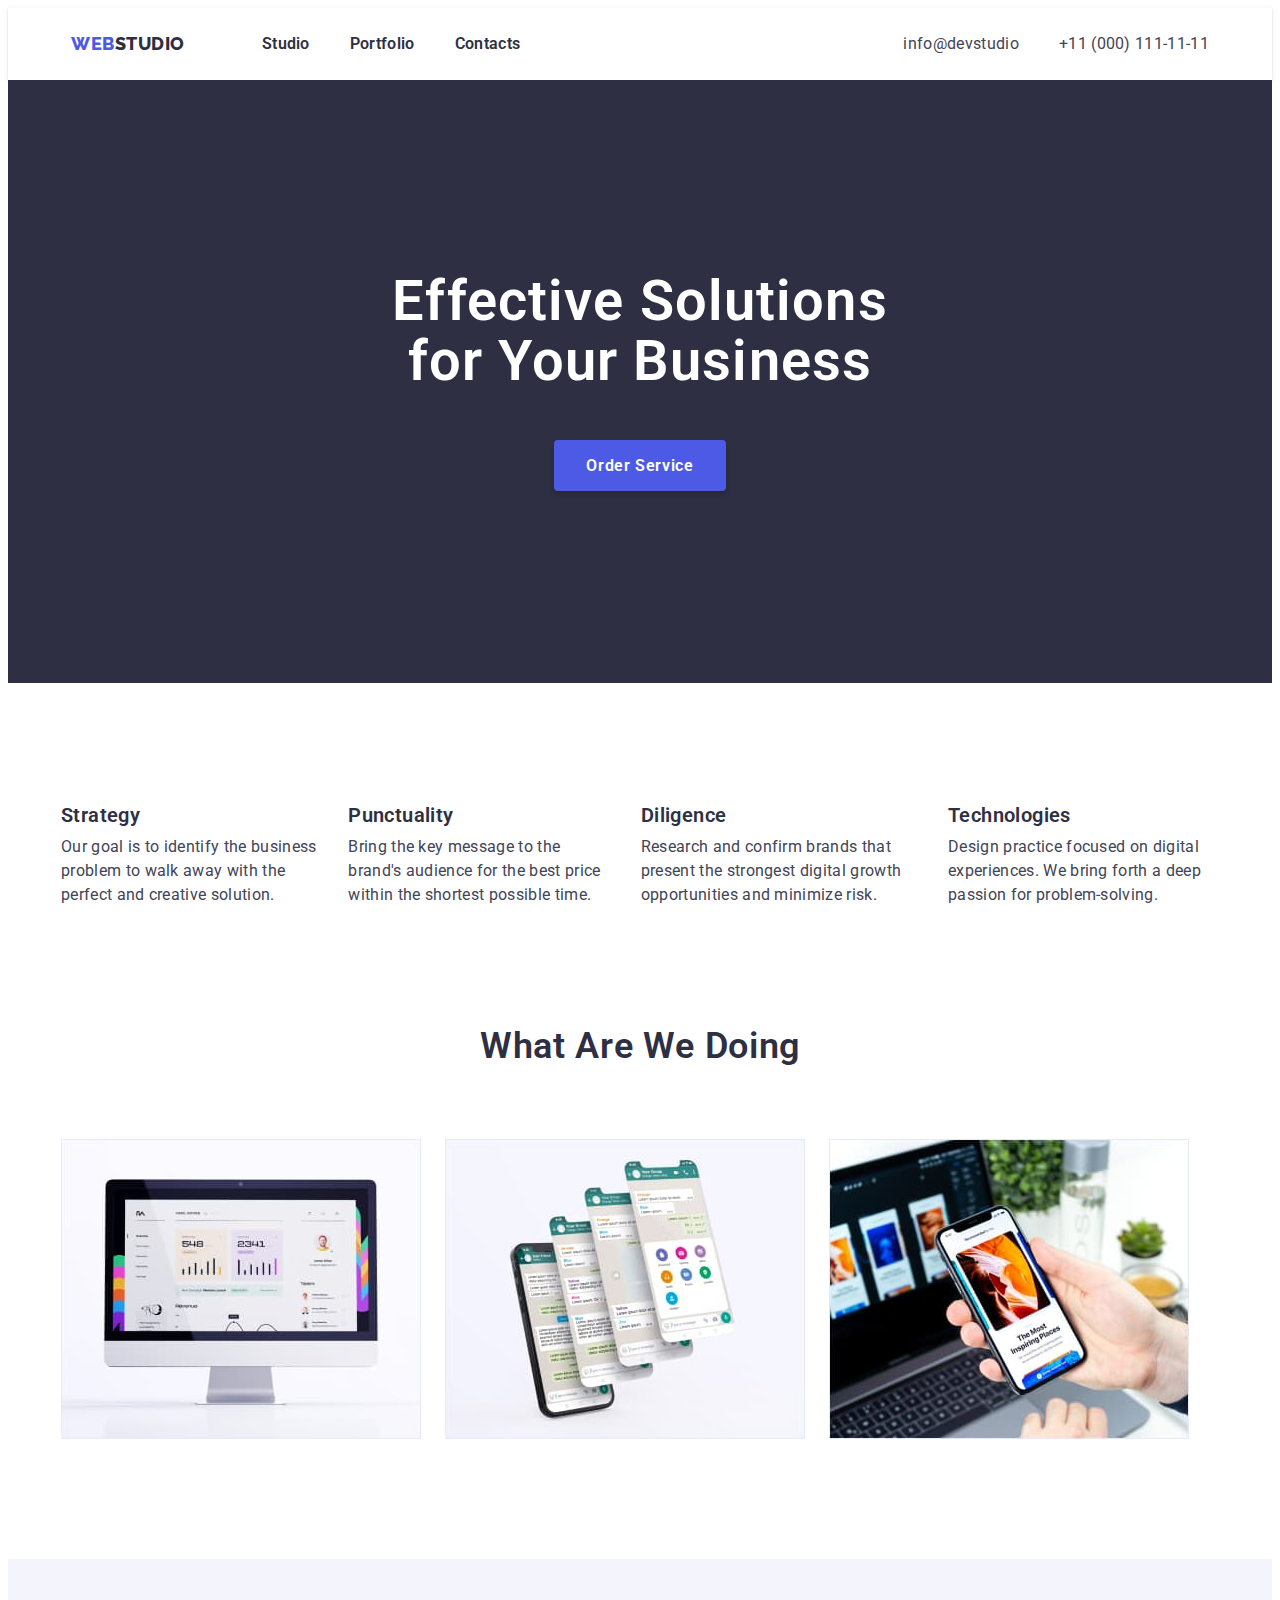
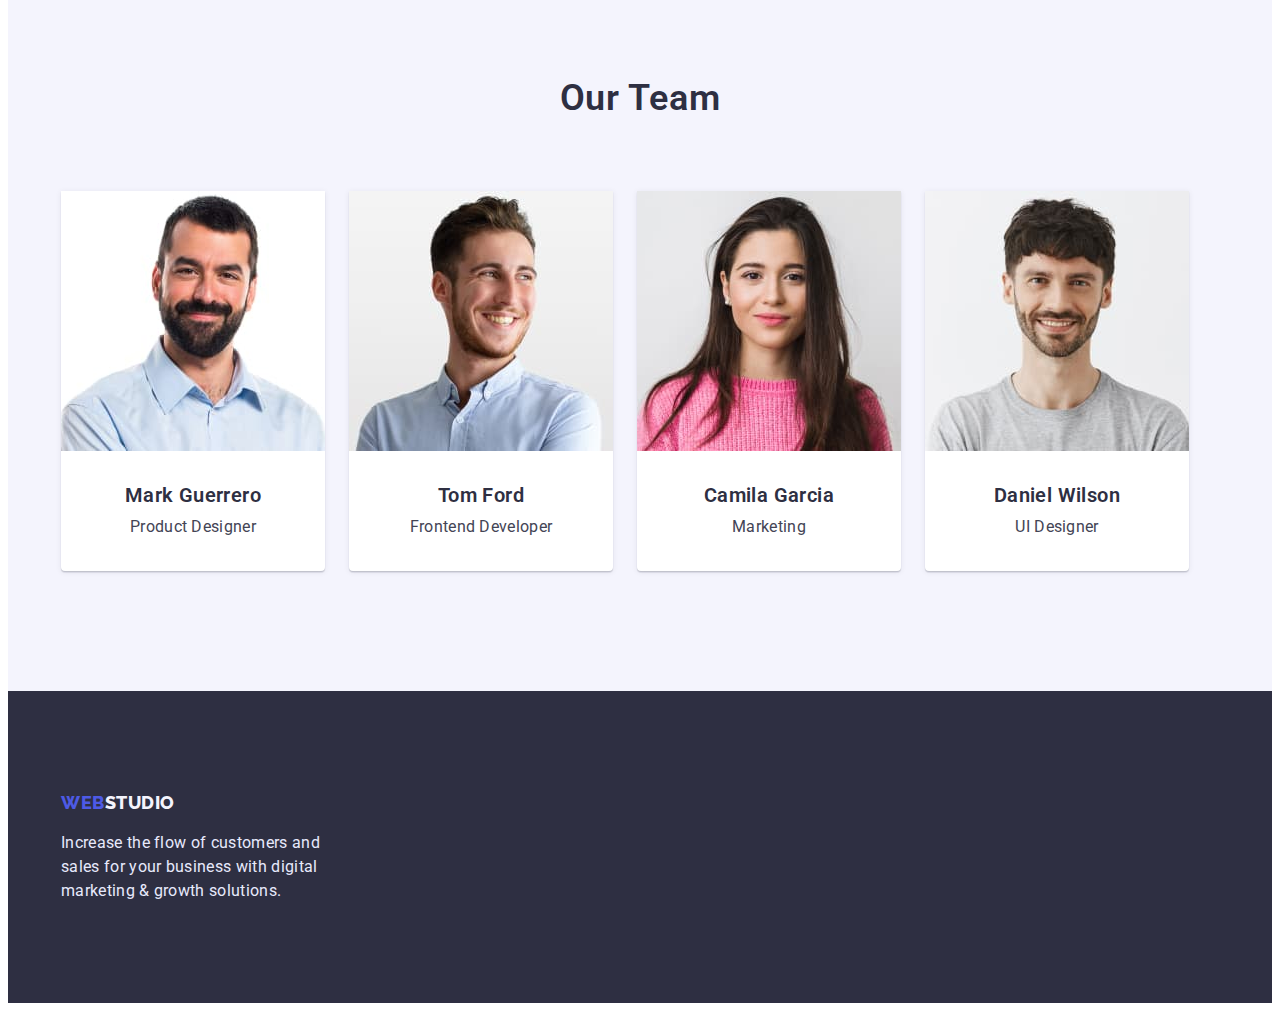
==== commit 9c1f6d0a: "Доопрацювала ДЗ" ====
--- a/index.html
+++ b/index.html
@@ -22,8 +22,8 @@
   </head>
   <body>
     <!-- Шапка -->
-    <header>
-      <div class="container box nav-list">
+    <header class="box">
+      <div class="container nav-list">
         <nav class="nav-list">
           <a href="./index.html" class="logo-accent no-decor"
             ><span class="logo">Web</span> studio</a
@@ -41,12 +41,12 @@
           </ul>
         </nav>
         <ul class="no-style-type nav-list">
-          <li class="social-list">
+          <li class="social-item">
             <a href="mailto:info@devstudio" class="social-link no-decor"
               >info@devstudio</a
             >
           </li>
-          <li class="social-list">
+          <li class="social-item">
             <a href="tel:+11(000)111-11-11" class="social-link no-decor"
               >+11 (000) 111-11-11</a
             >
@@ -66,7 +66,7 @@
         </div>
       </section>
       <!-- Преимущества -->
-      <section>
+      <section class="dignity">
         <div class="container">
           <h2 hidden>Dignity</h2>
           <ul class="dignity-list no-style-type">
@@ -102,7 +102,7 @@
         </div>
       </section>
       <!-- Продукт -->
-      <section>
+      <section class="product">
         <div class="container">
           <h2 class="title">What are we doing</h2>
           <ul class="no-style-type image-list">
--- a/css/styles.css
+++ b/css/styles.css
@@ -47,7 +47,10 @@
   align-items: center;
   justify-content: space-between;
 }
-
+.box > .container {
+  padding-top: 14px;
+  padding-bottom: 14px;
+}
 .logo {
   font-family: "Raleway", sans-serif;
   font-weight: 800;
@@ -61,8 +64,13 @@
 }
 .logo-accent {
   display: inline-block;
-  margin-right: 77px;
-  padding: 24px 0;
+  padding-top: 10px;
+  padding-right: 10px;
+
+  padding-bottom: 10px;
+  padding-left: 10px;
+
+  margin-right: 57px;
   font-family: "Raleway", sans-serif;
   font-weight: 800;
   font-size: 18px;
@@ -77,10 +85,15 @@
   display: flex;
 }
 .item-nav:nth-child(-n + 2) {
-  margin-right: 40px;
+  margin-right: 20px;
 }
 .link-nav {
   display: inline-block;
+  padding-top: 10px;
+  padding-right: 10px;
+  padding-bottom: 10px;
+  padding-left: 10px;
+
   font-weight: 600;
   font-size: 16px;
   line-height: 1.5;
@@ -97,13 +110,18 @@
   color: var(--accent-color);
 }
 .social-link {
+  padding-top: 10px;
+  padding-right: 10px;
+  padding-bottom: 10px;
+  padding-left: 10px;
+
   font-size: 16px;
   line-height: 1.5;
   letter-spacing: 0.02em;
   color: var(--second-color);
 }
-.social-list:first-child {
-  margin-right: 40px;
+.social-item:first-child {
+  margin-right: 20px;
 }
 
 .social-link:hover {
@@ -116,9 +134,9 @@
 .hero {
   background-color: var(--main-color);
   padding-bottom: 192px;
+  padding-top: 192px;
 }
 .hero-title {
-  padding-top: 192px;
   margin-bottom: 48px;
   font-weight: 600;
   font-size: 56px;
@@ -141,6 +159,7 @@
   color: var(--white-color);
   background-color: var(--accent-color);
   box-shadow: 0px 4px 4px rgba(0, 0, 0, 0.15);
+  border: none;
   border-radius: 4px;
   cursor: pointer;
 }
@@ -148,11 +167,13 @@
   background: #404bbf;
 }
 /* Преимущества */
-.dignity-list {
-  display: flex;
+.dignity > .container {
   padding-top: 120px;
   padding-bottom: 120px;
 }
+.dignity-list {
+  display: flex;
+}
 .dignity-item {
   display: inline-block;
   margin-right: 24px;
@@ -174,6 +195,9 @@
   color: var(--second-color);
 }
 /* Продукт */
+.product > .container {
+  padding-bottom: 120px;
+}
 .title {
   margin-bottom: 72px;
   font-weight: 600;
@@ -185,7 +209,6 @@
 }
 .image-list {
   display: flex;
-  padding-bottom: 120px;
 }
 .image-item {
   margin-right: 24px;
@@ -197,10 +220,10 @@
 .team {
   background-color: var(--cloud-color);
   padding-top: 120px;
+  padding-bottom: 120px;
 }
 .team-list {
   display: flex;
-  padding-bottom: 120px;
 }
 .team-item {
   margin-right: 24px;
@@ -247,14 +270,20 @@
 }
 
 /* Страница портфолио */
+.portfolio > .container {
+  padding-top: 96px;
+  padding-bottom: 120px;
+}
 /* Фильтры */
 .btn-list {
   display: flex;
   justify-content: center;
-  padding-top: 96px;
 }
 .btn-item {
   margin-right: 24px;
+}
+.btn-item:last-child {
+  margin-right: 0;
 }
 .filters-btn {
   padding: 12px 24px;
@@ -267,6 +296,7 @@
   text-align: center;
   letter-spacing: 0.04em;
   color: var(--accent-color);
+  background: var(--cloud-color);
   border: 1px solid var(--cornflover-color);
   border-radius: 4px;
   cursor: pointer;
@@ -274,12 +304,16 @@
 .filters-btn:hover {
   color: var(--white-color);
   background-color: var(--accent-color);
+  border: 1px solid var(--accent-color);
   box-shadow: 0px 3px 1px rgba(0, 0, 0, 0.1), 0px 2px 1px rgba(0, 0, 0, 0.08),
     0px 2px 2px rgba(0, 0, 0, 0.12);
 }
 .filters-btn:focus {
   color: var(--white-color);
   background-color: var(--accent-color);
+  border: 1px solid var(--accent-color);
+  box-shadow: 0px 3px 1px rgba(0, 0, 0, 0.1), 0px 2px 1px rgba(0, 0, 0, 0.08),
+    0px 2px 2px rgba(0, 0, 0, 0.12);
 }
 .text-cloud {
   font-size: 16px;
@@ -288,16 +322,24 @@
   color: var(--cloud-color);
   background-color: var(--accent-color);
 }
+.examples-link {
+  color: var(--main-color);
+}
 .examples-list {
   display: flex;
-  justify-content: space-between;
   flex-wrap: wrap;
   margin-top: 72px;
-  padding-bottom: 120px;
+}
+.examples-descr {
+  padding-top: 32px;
+  padding-bottom: 32px;
+  padding-left: 16px;
+  border-right: 0.5px solid var(--cloud-color);
+  border-bottom: 0.5px solid var(--cloud-color);
+  border-left: 0.5px solid var(--cloud-color);
+  box-shadow: 0px 1px 6px rgba(46, 47, 66, 0.08);
 }
 .examples-item {
-  border: 0.5px solid var(--cloud-color);
-  box-shadow: 0px 1px 6px rgba(46, 47, 66, 0.08);
   margin-right: 24px;
   margin-bottom: 48px;
 }
@@ -307,15 +349,3 @@
 .examples-item:nth-last-child(-n + 3) {
   margin-bottom: 0;
 }
-.examples-item > a {
-  display: inline-block;
-  margin-bottom: 32px;
-}
-.examples-item > h3 {
-  margin-bottom: 8px;
-  padding-left: 16px;
-}
-.examples-item > p {
-  padding-bottom: 32px;
-  padding-left: 16px;
-}
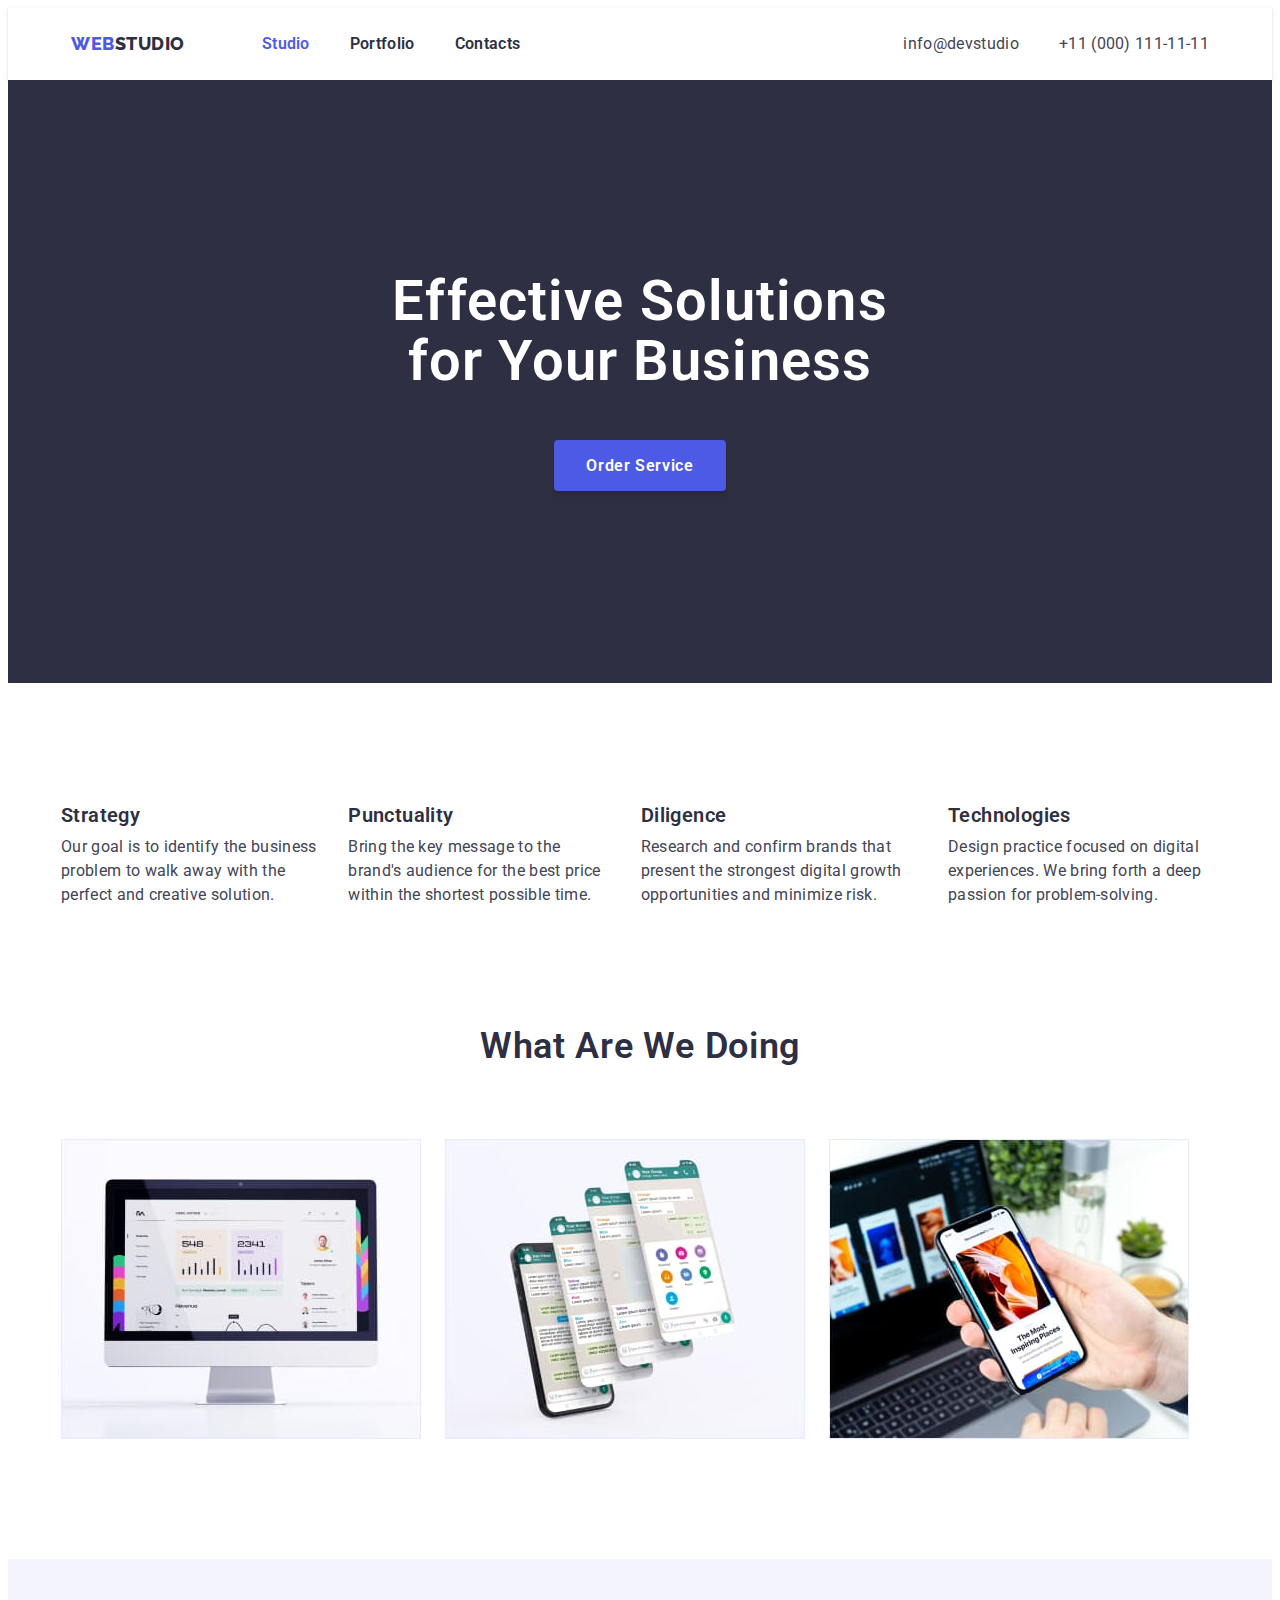
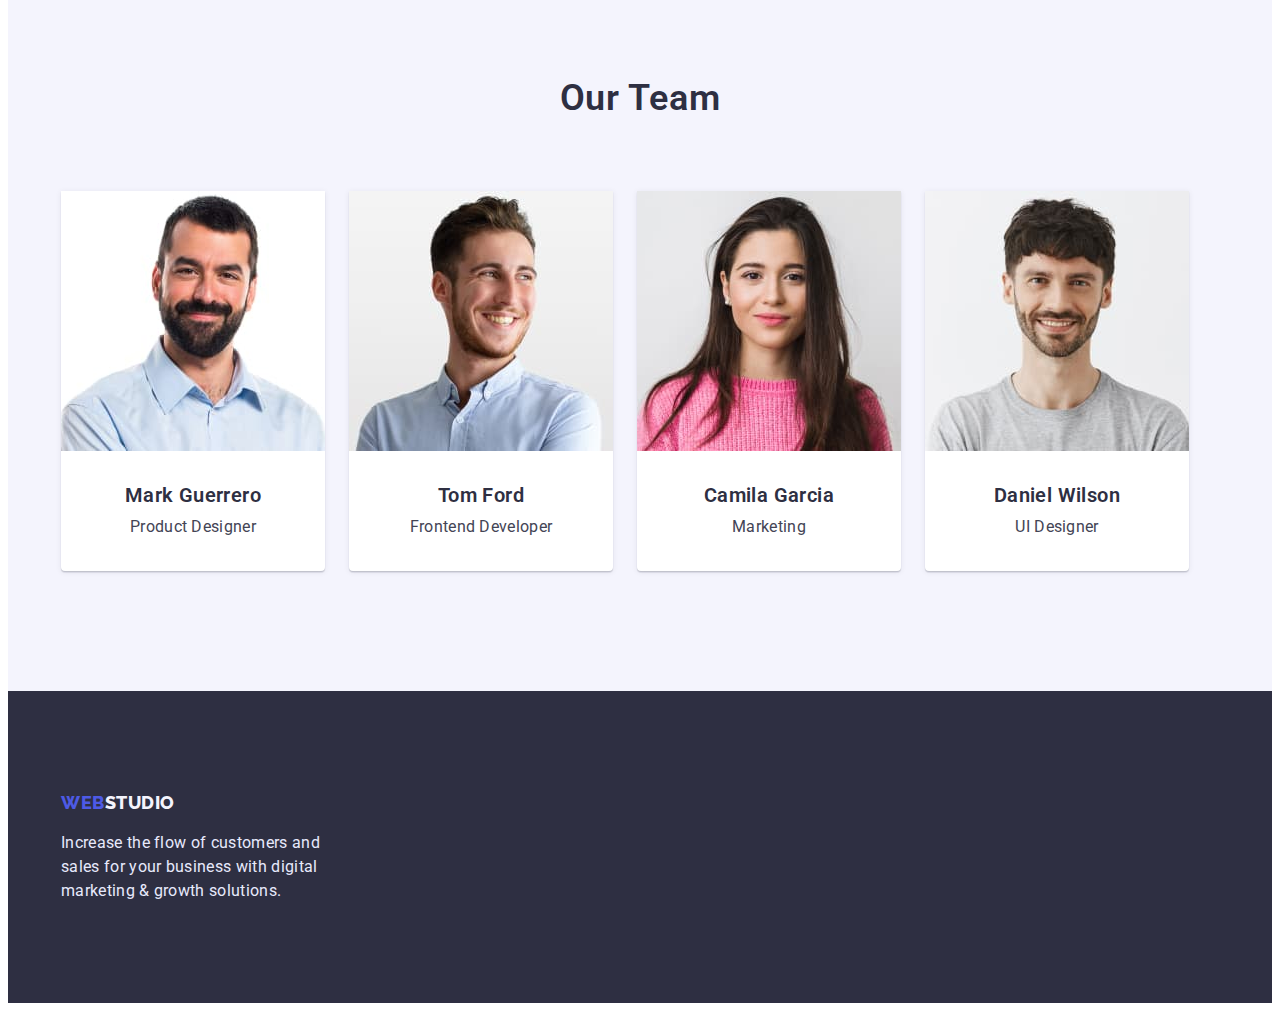
==== commit 570815cb: "Добавила current" ====
--- a/index.html
+++ b/index.html
@@ -30,7 +30,7 @@
           >
           <ul class="no-style-type list-nav">
             <li class="item-nav">
-              <a href="./index.html" class="link-nav no-decor">Studio</a>
+              <a href="./index.html" class="link-nav no-decor current">Studio</a>
             </li>
             <li class="item-nav">
               <a href="./portfolio.html" class="link-nav no-decor">Portfolio</a>
--- a/css/styles.css
+++ b/css/styles.css
@@ -109,6 +109,9 @@
 .link-nav:active {
   color: var(--accent-color);
 }
+.current {
+  color: var(--accent-color);
+}
 .social-link {
   padding-top: 10px;
   padding-right: 10px;
@@ -167,7 +170,7 @@
   background: #404bbf;
 }
 /* Преимущества */
-.dignity > .container {
+.dignity {
   padding-top: 120px;
   padding-bottom: 120px;
 }
@@ -195,7 +198,7 @@
   color: var(--second-color);
 }
 /* Продукт */
-.product > .container {
+.product {
   padding-bottom: 120px;
 }
 .title {
@@ -270,7 +273,7 @@
 }
 
 /* Страница портфолио */
-.portfolio > .container {
+.portfolio {
   padding-top: 96px;
   padding-bottom: 120px;
 }
@@ -337,11 +340,12 @@
   border-right: 0.5px solid var(--cloud-color);
   border-bottom: 0.5px solid var(--cloud-color);
   border-left: 0.5px solid var(--cloud-color);
-  box-shadow: 0px 1px 6px rgba(46, 47, 66, 0.08);
 }
 .examples-item {
   margin-right: 24px;
   margin-bottom: 48px;
+    box-shadow: 0px 1px 6px rgba(46, 47, 66, 0.08);
+
 }
 .examples-item:nth-child(3n) {
   margin-right: 0;
